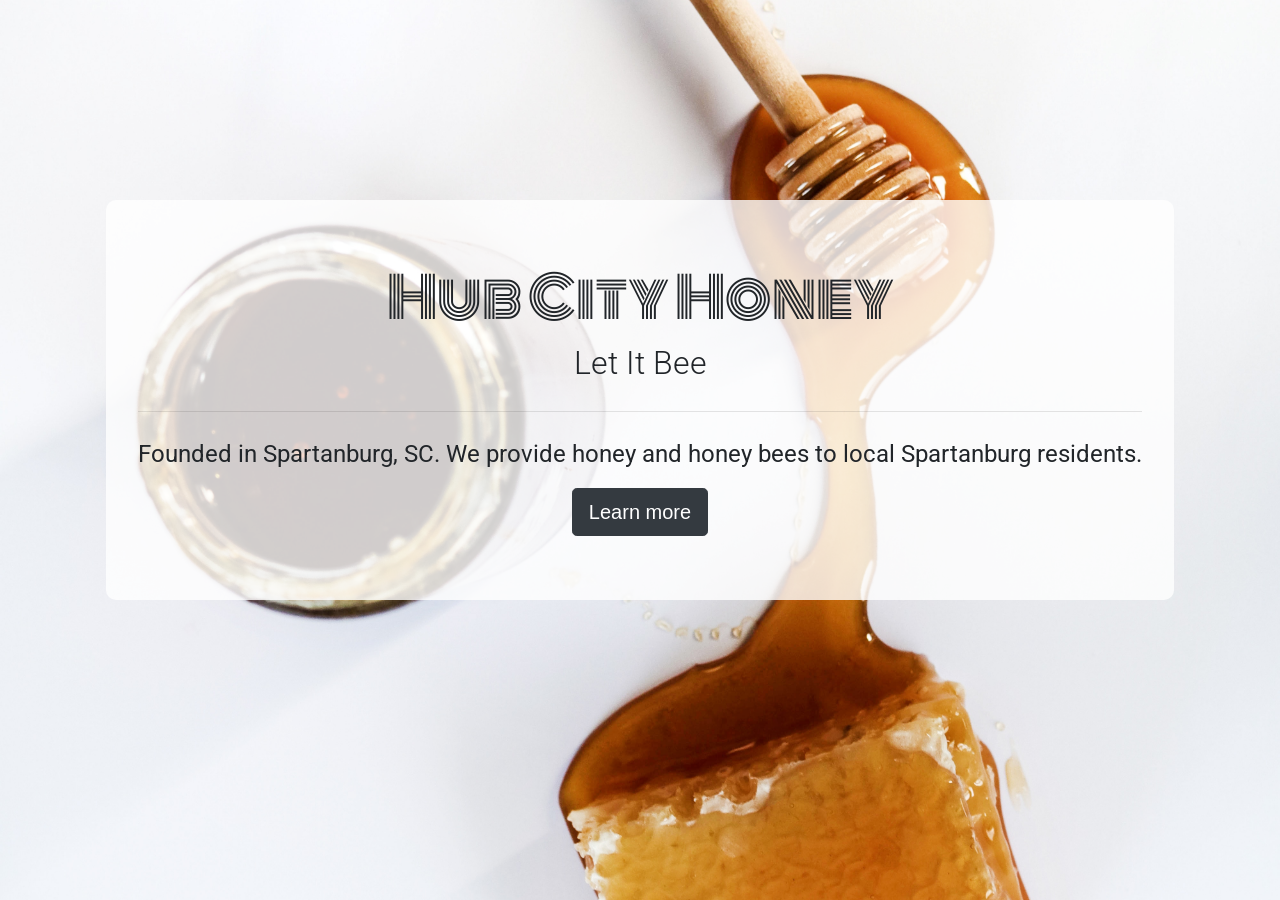
==== index.html @ 5a599193 "upload landing page" ====
<!DOCTYPE html>
<html>
  <head>
    <title>Hub City Honey</title>

    <!-- Google Fonts -->
    <link href="https://fonts.googleapis.com/css?family=Roboto:500" rel="stylesheet">
    <link href="https://fonts.googleapis.com/css?family=Monoton" rel="stylesheet">

    <!-- Bootstrap CSS from a CDN. This way you don't have to include the bootstrap file yourself -->
    <link rel="stylesheet" href="https://stackpath.bootstrapcdn.com/bootstrap/4.1.3/css/bootstrap.min.css" integrity="sha384-MCw98/SFnGE8fJT3GXwEOngsV7Zt27NXFoaoApmYm81iuXoPkFOJwJ8ERdknLPMO" crossorigin="anonymous">

    <!-- stylesheet -->
    <link rel="stylesheet" type="text/css" href="style.css">
  </head>
  <body>

    <!-- full background image -->
    <div class="bg">

      <div class="d-flex justify-content-center align-items-center">
    
        <div class="jumbotron">
          <h1 class="display-4">Hub City Honey</h1>
          <p class="lead">Let It Bee</p>
          <hr class="my-4">
          <p id="info">Founded in Spartanburg, SC. We provide honey and honey bees to local Spartanburg residents.</p>
          <!-- Begin Mailchimp Signup Form -->
            <link href="//cdn-images.mailchimp.com/embedcode/slim-10_7.css" rel="stylesheet" type="text/css">
            <style type="text/css">
              #mc_embed_signup{clear:left; font:14px Helvetica,Arial,sans-serif; }
              /* Add your own Mailchimp form style overrides in your site stylesheet or in this style block.
                 We recommend moving this block and the preceding CSS link to the HEAD of your HTML file. */
            </style>
            <div id="mc_embed_signup">
            <form action="https://hubcityhoney.us7.list-manage.com/subscribe/post?u=8db672b67e69af2d19674e994&amp;id=bcf4e9b8e9" method="post" id="mc-embedded-subscribe-form" name="mc-embedded-subscribe-form" class="validate" target="_blank" novalidate>
                <div id="mc_embed_signup_scroll">
              
                <!-- real people should not fill this in and expect good things - do not remove this or risk form bot signups-->
                <div style="position: absolute; left: -5000px;" aria-hidden="true"><input type="text" name="b_8db672b67e69af2d19674e994_bcf4e9b8e9" tabindex="-1" value=""></div>
                <div class="clear"><input type="submit" value="Learn more" name="subscribe" id="mc-embedded-subscribe" class="btn btn-dark btn-lg"></div>
                </div>
            </form>
            </div>

            <!--End mc_embed_signup-->
       
        </div>

     </div>

    </div>

  </body>
</html>
---- style.css ----
body,
html {
  width: 100%;
  height: 100%;
  margin: 0;
}

.bg {
  /* The image used */
  background-image: url("honey.jpg");

  /* Full height */
  height: 100%; 

  /* Center and scale the image nicely */
  background-position: center;
  background-repeat: no-repeat;
  background-size: cover;
}

body {
  font-family: 'Roboto', sans-serif;
}

.jumbotron {
	margin-top: 200px; 
	text-align: center;
	background-color: rgba(255, 255, 255, 0.8);
	border-radius: 10px;
}

.container-fluid{
  height:100%;
  display:table;
  width: 100%;
  padding: 0;
}
 
.row-fluid {height: 100%; display:table-cell; vertical-align: middle;}
 
.centering {
  float:none;
  margin:0 auto;
}

h1 {
	/*font-family: 'Gravitas One', cursive;*/
	font-family: 'Monoton', cursive;
}

.lead {
	font-size: 32px;
}

#info {
	font-size: 24px;
}
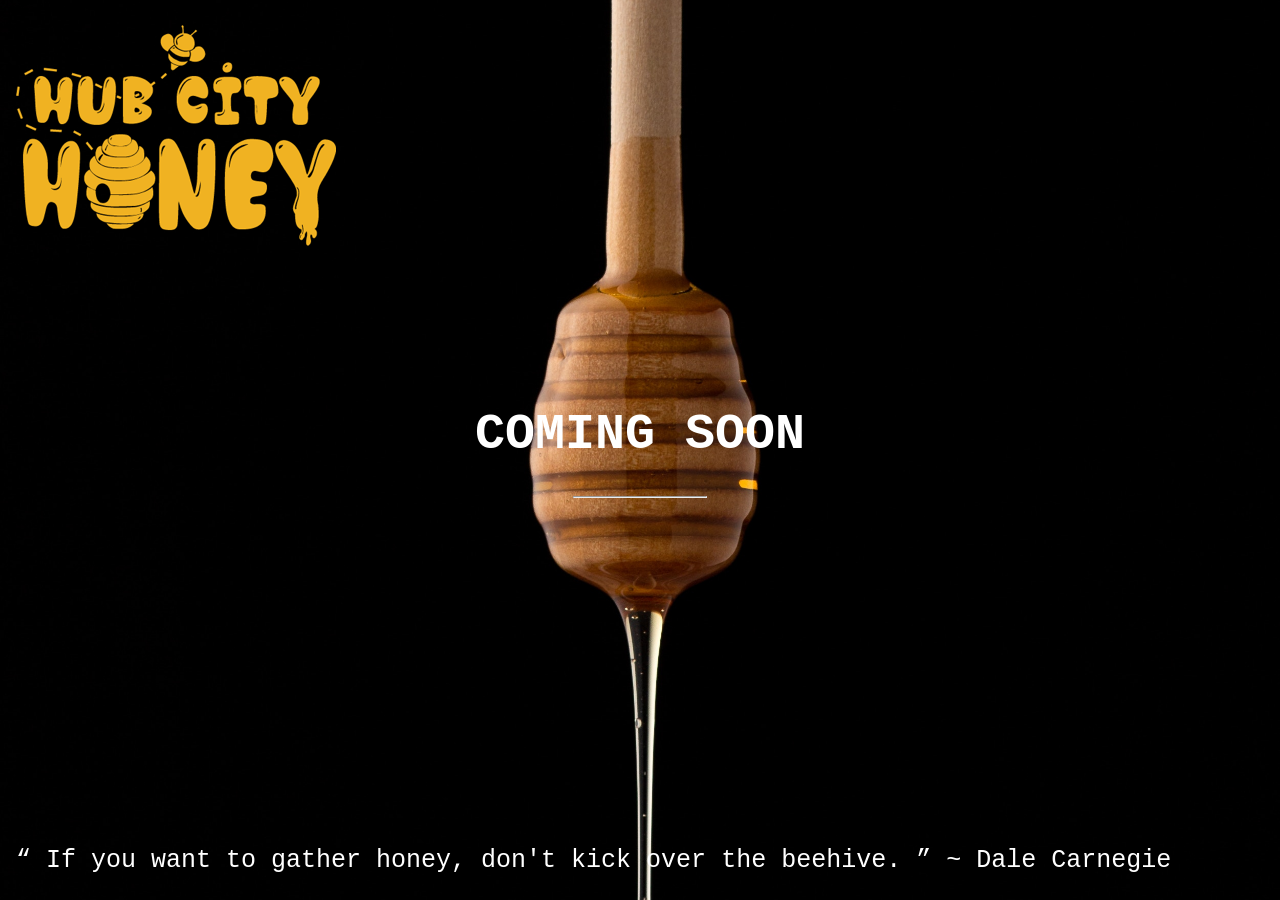
==== commit 0cd02e25: "add coming soon page" ====
--- a/index.html
+++ b/index.html
@@ -2,54 +2,59 @@
 <html>
   <head>
     <title>Hub City Honey</title>
-
-    <!-- Google Fonts -->
-    <link href="https://fonts.googleapis.com/css?family=Roboto:500" rel="stylesheet">
-    <link href="https://fonts.googleapis.com/css?family=Monoton" rel="stylesheet">
-
-    <!-- Bootstrap CSS from a CDN. This way you don't have to include the bootstrap file yourself -->
-    <link rel="stylesheet" href="https://stackpath.bootstrapcdn.com/bootstrap/4.1.3/css/bootstrap.min.css" integrity="sha384-MCw98/SFnGE8fJT3GXwEOngsV7Zt27NXFoaoApmYm81iuXoPkFOJwJ8ERdknLPMO" crossorigin="anonymous">
-
     <!-- stylesheet -->
     <link rel="stylesheet" type="text/css" href="style.css">
   </head>
   <body>
 
-    <!-- full background image -->
-    <div class="bg">
+    <div class="bgimg">
+        <div class="topleft">
+          <p><img src="logo.png" alt="Hub City Honey Logo"></p>
+        </div>
+        <div class="middle">
+          <h1>COMING SOON</h1>
+          <hr>
+          <p id="demo" style="font-size:30px"></p>
+        </div>
+        <div class="bottomleft">
+            <p>
+                <q cite="https://www.azquotes.com/quotes/topics/honey.html">
+                    If you want to gather honey, don't kick over the beehive. 
+                </q>
+                ~ Dale Carnegie
+            </p>
+        </div>
+      </div>
 
-      <div class="d-flex justify-content-center align-items-center">
-    
-        <div class="jumbotron">
-          <h1 class="display-4">Hub City Honey</h1>
-          <p class="lead">Let It Bee</p>
-          <hr class="my-4">
-          <p id="info">Founded in Spartanburg, SC. We provide honey and honey bees to local Spartanburg residents.</p>
-          <!-- Begin Mailchimp Signup Form -->
-            <link href="//cdn-images.mailchimp.com/embedcode/slim-10_7.css" rel="stylesheet" type="text/css">
-            <style type="text/css">
-              #mc_embed_signup{clear:left; font:14px Helvetica,Arial,sans-serif; }
-              /* Add your own Mailchimp form style overrides in your site stylesheet or in this style block.
-                 We recommend moving this block and the preceding CSS link to the HEAD of your HTML file. */
-            </style>
-            <div id="mc_embed_signup">
-            <form action="https://hubcityhoney.us7.list-manage.com/subscribe/post?u=8db672b67e69af2d19674e994&amp;id=bcf4e9b8e9" method="post" id="mc-embedded-subscribe-form" name="mc-embedded-subscribe-form" class="validate" target="_blank" novalidate>
-                <div id="mc_embed_signup_scroll">
-              
-                <!-- real people should not fill this in and expect good things - do not remove this or risk form bot signups-->
-                <div style="position: absolute; left: -5000px;" aria-hidden="true"><input type="text" name="b_8db672b67e69af2d19674e994_bcf4e9b8e9" tabindex="-1" value=""></div>
-                <div class="clear"><input type="submit" value="Learn more" name="subscribe" id="mc-embedded-subscribe" class="btn btn-dark btn-lg"></div>
-                </div>
-            </form>
-            </div>
-
-            <!--End mc_embed_signup-->
-       
-        </div>
-
-     </div>
-
-    </div>
+    <script>
+        // Set the date we're counting down to
+        var countDownDate = new Date("July 1, 2019 12:00:00").getTime();
+        
+        // Update the count down every 1 second
+        var countdownfunction = setInterval(function() {
+          // Get todays date and time
+          var now = new Date().getTime();
+          
+          // Find the distance between now an the count down date
+          var distance = countDownDate - now;
+          
+          // Time calculations for days, hours, minutes and seconds
+          var days = Math.floor(distance / (1000 * 60 * 60 * 24));
+          var hours = Math.floor((distance % (1000 * 60 * 60 * 24)) / (1000 * 60 * 60));
+          var minutes = Math.floor((distance % (1000 * 60 * 60)) / (1000 * 60));
+          var seconds = Math.floor((distance % (1000 * 60)) / 1000);
+          
+          // Output the result in an element with id="demo"
+          document.getElementById("demo").innerHTML = days + "d " + hours + "h "
+          + minutes + "m " + seconds + "s ";
+          
+          // If the count down is over, write some text 
+          if (distance < 0) {
+            clearInterval(countdownfunction);
+            document.getElementById("demo").innerHTML = "EXPIRED";
+          }
+        }, 1000);
+    </script>
 
   </body>
 </html>
--- a/style.css
+++ b/style.css
@@ -1,57 +1,55 @@
-body,
-html {
-  width: 100%;
-  height: 100%;
-  margin: 0;
-}
-
-.bg {
-  /* The image used */
-  background-image: url("honey.jpg");
-
-  /* Full height */
-  height: 100%; 
-
-  /* Center and scale the image nicely */
-  background-position: center;
-  background-repeat: no-repeat;
-  background-size: cover;
-}
-
-body {
-  font-family: 'Roboto', sans-serif;
-}
-
-.jumbotron {
-	margin-top: 200px; 
-	text-align: center;
-	background-color: rgba(255, 255, 255, 0.8);
-	border-radius: 10px;
-}
-
-.container-fluid{
-  height:100%;
-  display:table;
-  width: 100%;
-  padding: 0;
-}
- 
-.row-fluid {height: 100%; display:table-cell; vertical-align: middle;}
- 
-.centering {
-  float:none;
-  margin:0 auto;
-}
-
-h1 {
-	/*font-family: 'Gravitas One', cursive;*/
-	font-family: 'Monoton', cursive;
-}
-
-.lead {
-	font-size: 32px;
-}
-
-#info {
-	font-size: 24px;
-}+/* Set height to 100% for body and html to enable the background image to cover the whole page: */
+body, html {
+    height: 100%;
+    margin: 0;
+    padding: 0;
+  }
+  
+  .bgimg {
+    /* Background image */
+    /* Photo by Mae Mu on Unsplash */
+    background-image: url('honey_black.jpg');
+    /* Full-screen */
+    height: 100%;
+    /* Center the background image */
+    background-position: center;
+    /* Scale and zoom in the image */
+    background-size: cover;
+    /* Add position: relative to enable absolutely positioned elements inside the image (place text) */
+    position: relative;
+    /* Add a white text color to all elements inside the .bgimg container */
+    color: white;
+    /* Add a font */
+    font-family: "Courier New", Courier, monospace;
+    /* Set the font-size to 25 pixels */
+    font-size: 25px;
+  }
+  
+  /* Position text in the top-left corner */
+  .topleft {
+    position: absolute;
+    top: 0;
+    left: 16px;
+  }
+  
+  /* Position text in the bottom-left corner */
+  .bottomleft {
+    position: absolute;
+    bottom: 0;
+    left: 16px;
+  }
+  
+  /* Position text in the middle */
+  .middle {
+    position: absolute;
+    top: 50%;
+    left: 50%;
+    transform: translate(-50%, -50%);
+    text-align: center;
+  }
+  
+  /* Style the <hr> element */
+  hr {
+    margin: auto;
+    width: 40%;
+  }
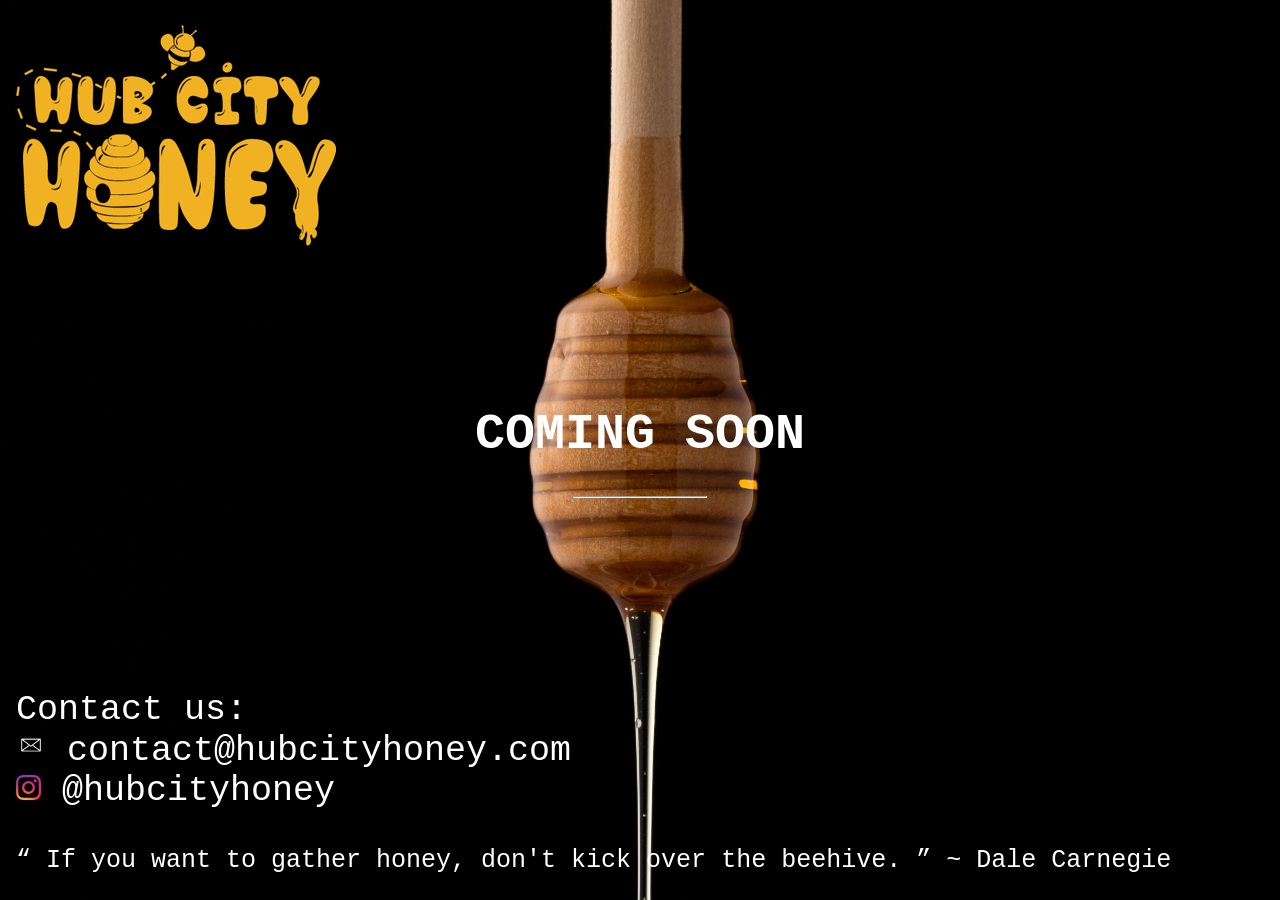
==== commit 8880643b: "add contact info" ====
--- a/index.html
+++ b/index.html
@@ -17,6 +17,14 @@
           <p id="demo" style="font-size:30px"></p>
         </div>
         <div class="bottomleft">
+            <div class="contact">
+                <p>Contact us: 
+                    <br><img src="email.png" alt="Email Logo" width="30px" height="30px"> 
+                    <a href = "mailto:contact@hubcityhoney.com">contact@hubcityhoney.com</a> 
+                    <br><img src="instaLogo.png" alt="Instagram Logo" width="25px" height="25px"> 
+                    <a href="https://www.instagram.com/hubcityhoney/">@hubcityhoney</a>
+                </p>
+            </div>
             <p>
                 <q cite="https://www.azquotes.com/quotes/topics/honey.html">
                     If you want to gather honey, don't kick over the beehive. 
--- a/style.css
+++ b/style.css
@@ -52,4 +52,18 @@
   hr {
     margin: auto;
     width: 40%;
-  }+  }
+
+  a {
+      color: white;
+      text-decoration: none;
+  }
+
+  a:hover {
+    color: white;
+    text-decoration: underline;
+}
+
+.contact {
+    font-size: 35px;
+}
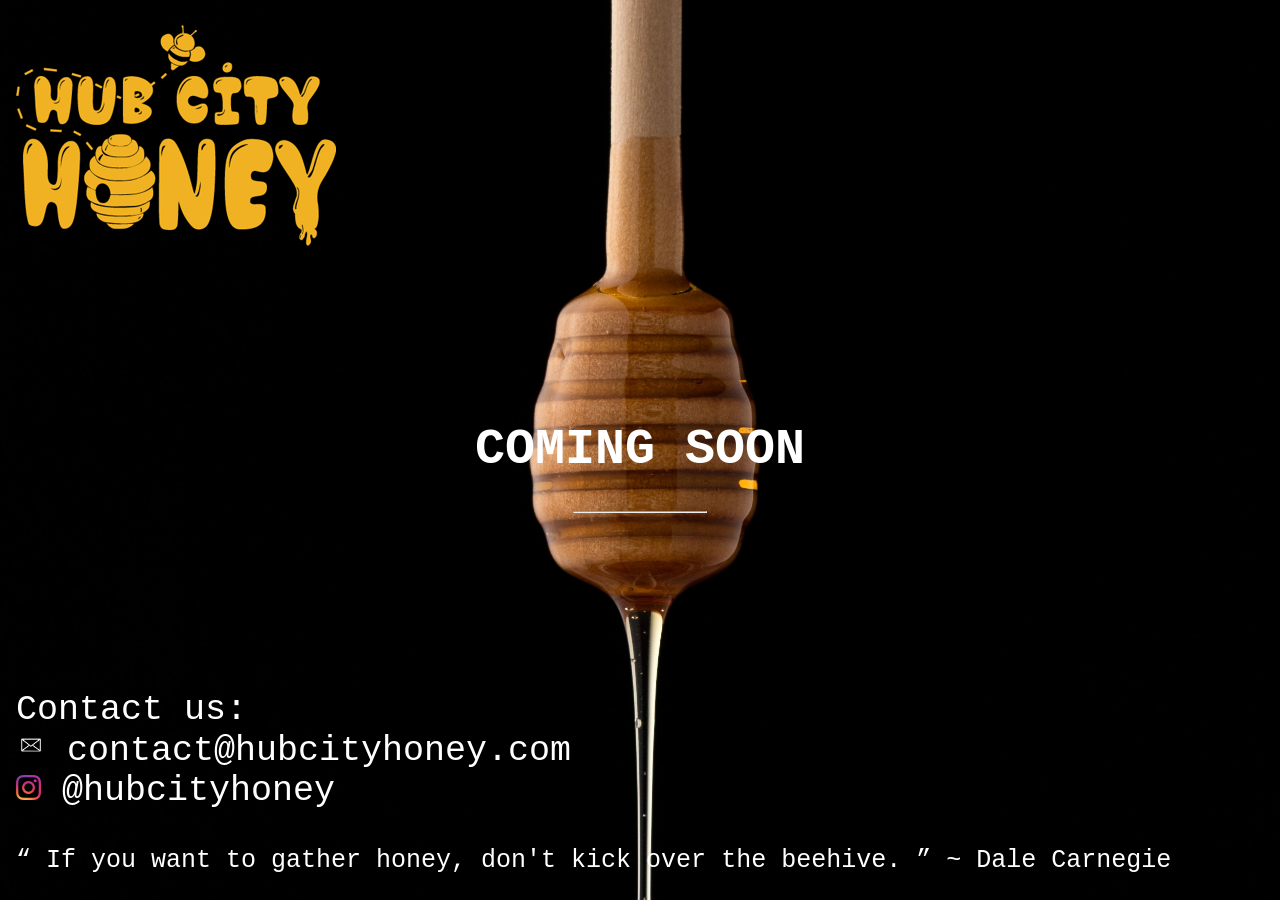
==== commit de517911: "comment out countdown" ====
--- a/index.html
+++ b/index.html
@@ -14,7 +14,7 @@
         <div class="middle">
           <h1>COMING SOON</h1>
           <hr>
-          <p id="demo" style="font-size:30px"></p>
+          <!-- <p id="demo" style="font-size:30px"></p> -->
         </div>
         <div class="bottomleft">
             <div class="contact">
